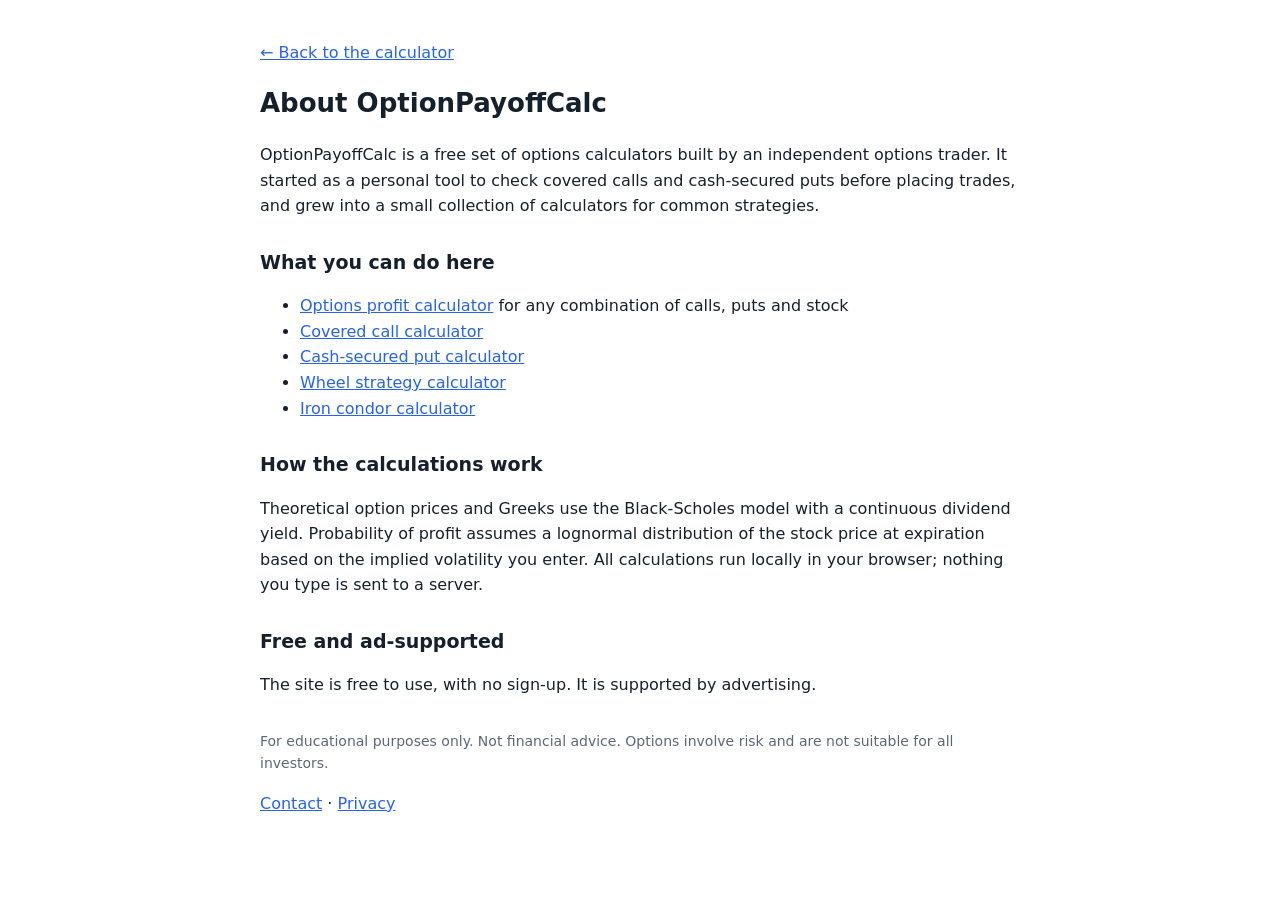
==== about.html @ 7a9d53ab "Add files via upload" ====
<!DOCTYPE html>
<html lang="en"><head><meta charset="utf-8"><meta name="viewport" content="width=device-width, initial-scale=1">
<title>About – OptionPayoffCalc</title><meta name="description" content="About OptionPayoffCalc, a free set of options calculators that run entirely in your browser.">
<link rel="canonical" href="https://optionpayoffcalc.com/about"><style>body{font:16px/1.6 system-ui,-apple-system,"Segoe UI",Roboto,sans-serif;max-width:760px;margin:0 auto;padding:24px 16px;color:#16202c}h1{font-size:26px}h2{font-size:19px;margin-top:28px}a{color:#2563eb}</style></head>
<body>
<p><a href="/">← Back to the calculator</a></p>
<h1>About OptionPayoffCalc</h1>
<p>OptionPayoffCalc is a free set of options calculators built by an independent options trader. It started as a personal tool to check covered calls and cash-secured puts before placing trades, and grew into a small collection of calculators for common strategies.</p>
<h2>What you can do here</h2>
<ul>
<li><a href="/">Options profit calculator</a> for any combination of calls, puts and stock</li>
<li><a href="/covered-call-calculator">Covered call calculator</a></li>
<li><a href="/cash-secured-put-calculator">Cash-secured put calculator</a></li>
<li><a href="/wheel-strategy-calculator">Wheel strategy calculator</a></li>
<li><a href="/iron-condor-calculator">Iron condor calculator</a></li>
</ul>
<h2>How the calculations work</h2>
<p>Theoretical option prices and Greeks use the Black-Scholes model with a continuous dividend yield. Probability of profit assumes a lognormal distribution of the stock price at expiration based on the implied volatility you enter. All calculations run locally in your browser; nothing you type is sent to a server.</p>
<h2>Free and ad-supported</h2>
<p>The site is free to use, with no sign-up. It is supported by advertising.</p>
<p style="margin-top:32px;font-size:14px;color:#5b6876">For educational purposes only. Not financial advice. Options involve risk and are not suitable for all investors.</p>
<p><a href="/contact">Contact</a> · <a href="/privacy">Privacy</a></p>
</body></html>
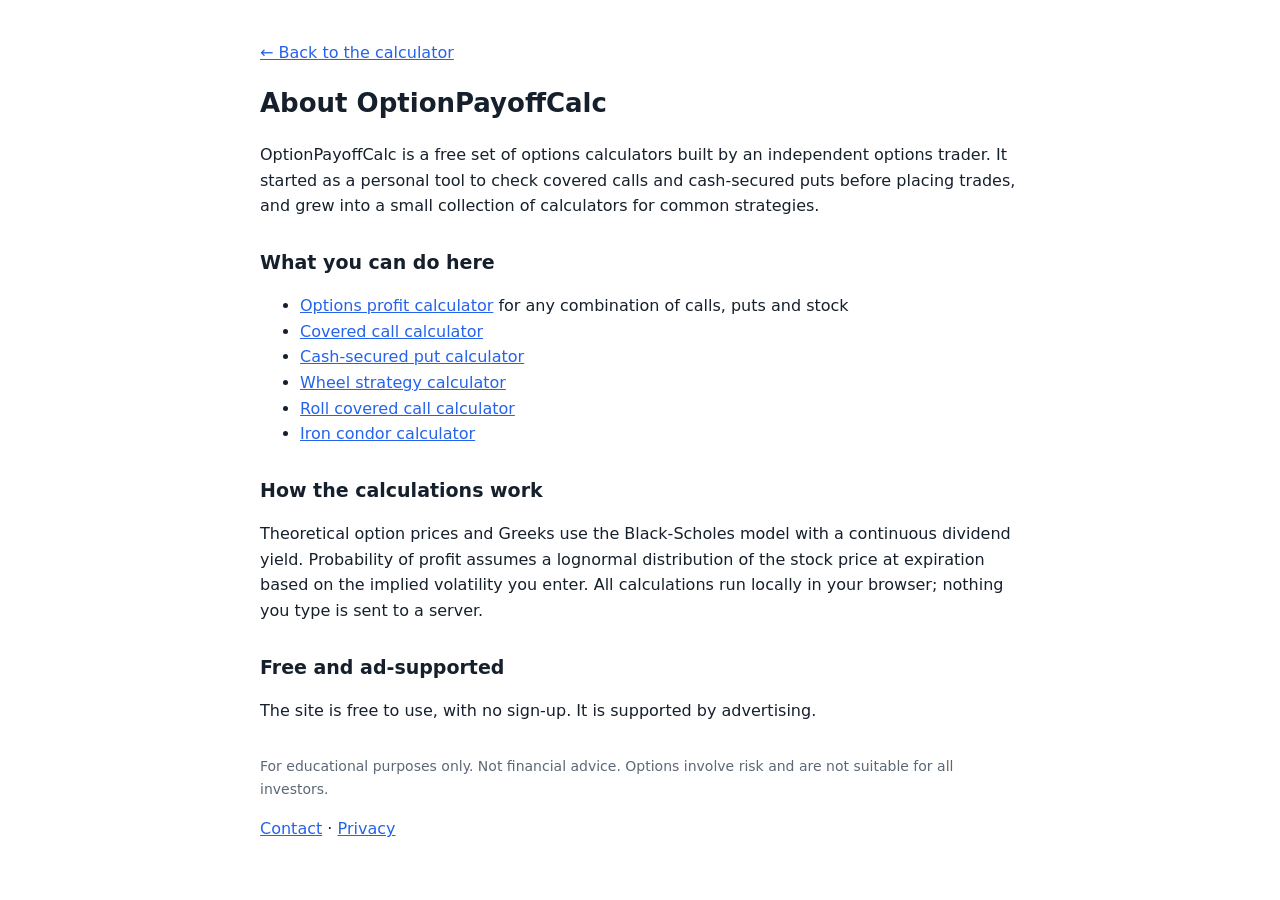
==== commit 71e050b7: "Add files via upload" ====
--- a/about.html
+++ b/about.html
@@ -12,6 +12,7 @@
 <li><a href="/covered-call-calculator">Covered call calculator</a></li>
 <li><a href="/cash-secured-put-calculator">Cash-secured put calculator</a></li>
 <li><a href="/wheel-strategy-calculator">Wheel strategy calculator</a></li>
+<li><a href="/roll-covered-call-calculator">Roll covered call calculator</a></li>
 <li><a href="/iron-condor-calculator">Iron condor calculator</a></li>
 </ul>
 <h2>How the calculations work</h2>
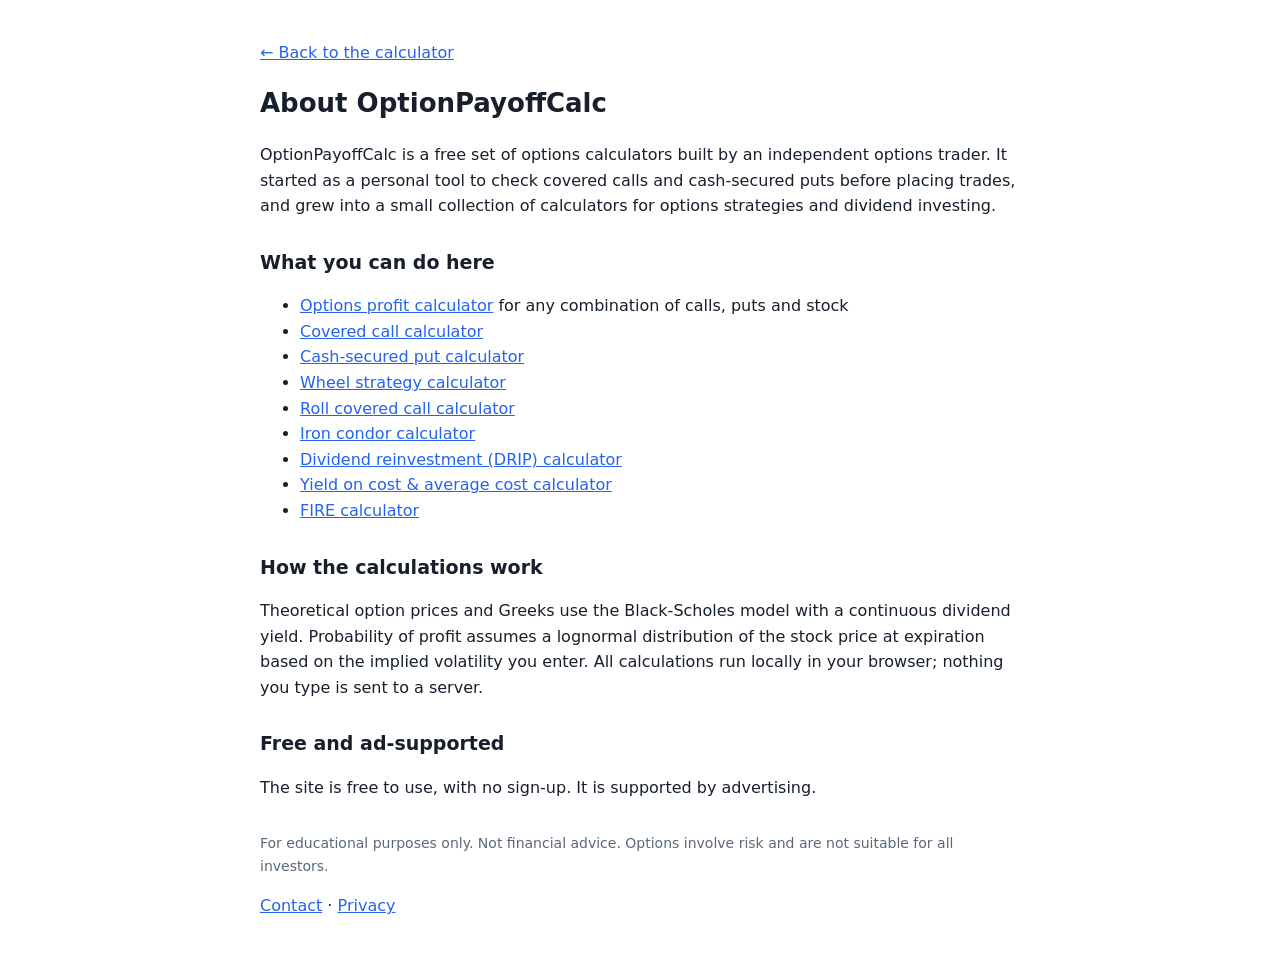
==== commit c4c2e491: "Add files via upload" ====
--- a/about.html
+++ b/about.html
@@ -5,7 +5,7 @@
 <body>
 <p><a href="/">← Back to the calculator</a></p>
 <h1>About OptionPayoffCalc</h1>
-<p>OptionPayoffCalc is a free set of options calculators built by an independent options trader. It started as a personal tool to check covered calls and cash-secured puts before placing trades, and grew into a small collection of calculators for common strategies.</p>
+<p>OptionPayoffCalc is a free set of options calculators built by an independent options trader. It started as a personal tool to check covered calls and cash-secured puts before placing trades, and grew into a small collection of calculators for options strategies and dividend investing.</p>
 <h2>What you can do here</h2>
 <ul>
 <li><a href="/">Options profit calculator</a> for any combination of calls, puts and stock</li>
@@ -14,6 +14,9 @@
 <li><a href="/wheel-strategy-calculator">Wheel strategy calculator</a></li>
 <li><a href="/roll-covered-call-calculator">Roll covered call calculator</a></li>
 <li><a href="/iron-condor-calculator">Iron condor calculator</a></li>
+<li><a href="/dividend-reinvestment-calculator">Dividend reinvestment (DRIP) calculator</a></li>
+<li><a href="/yield-on-cost-calculator">Yield on cost &amp; average cost calculator</a></li>
+<li><a href="/fire-calculator">FIRE calculator</a></li>
 </ul>
 <h2>How the calculations work</h2>
 <p>Theoretical option prices and Greeks use the Black-Scholes model with a continuous dividend yield. Probability of profit assumes a lognormal distribution of the stock price at expiration based on the implied volatility you enter. All calculations run locally in your browser; nothing you type is sent to a server.</p>
